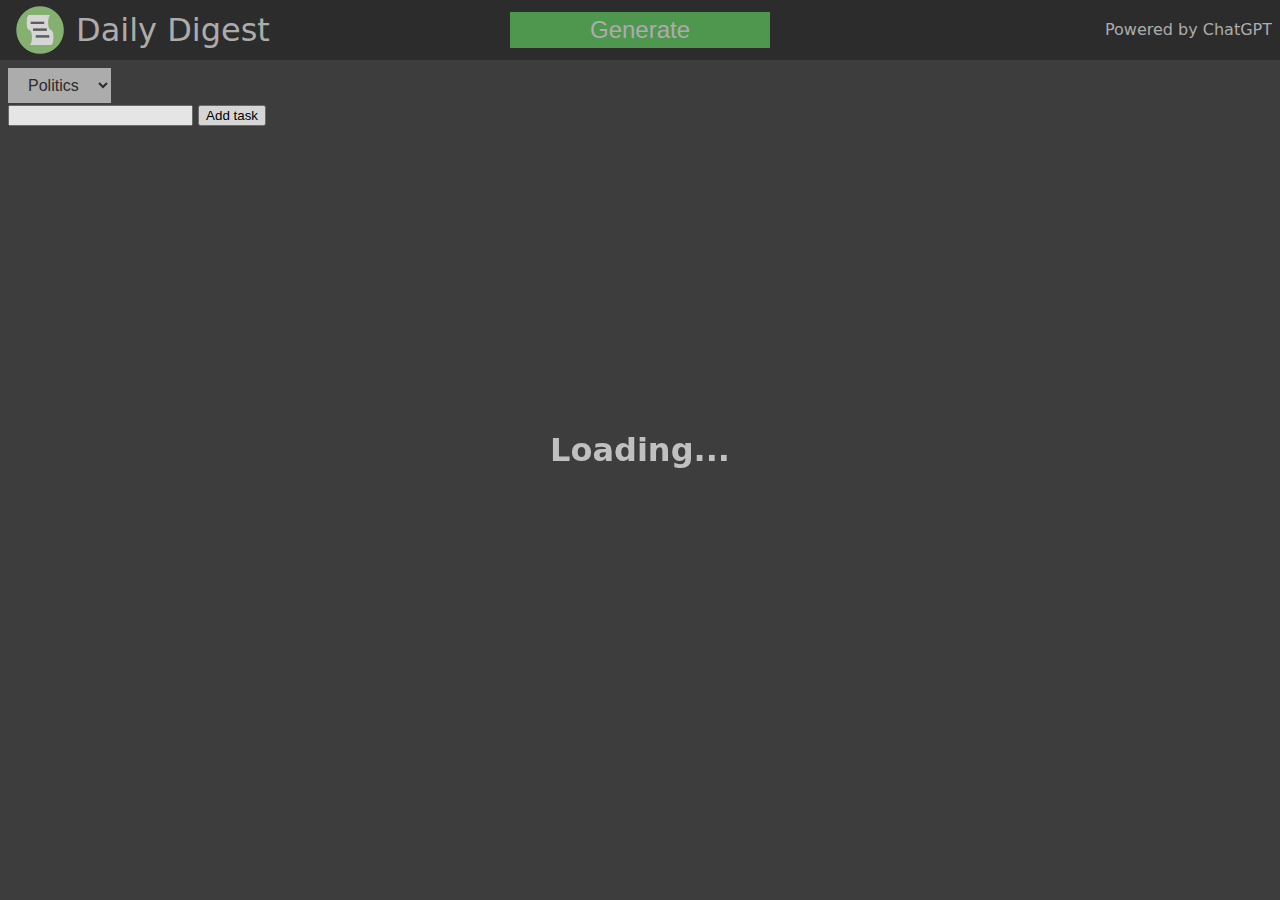
==== website/index.html @ 4cd842e0 "updated website" ====
<!doctype html>

<html>
    <head>
        <!-- Recommended meta tags -->
        <meta charset="UTF-8">
        <meta name="viewport" content="width=device-width,initial-scale=1.0">

        <!-- This script tag bootstraps PyScript -->
        <link rel="stylesheet" href="https://pyscript.net/releases/2024.1.1/core.css" />
        <script type="module" src="https://pyscript.net/releases/2024.1.1/core.js"></script>

        <!-- CSS for index.html -->
        <link rel="stylesheet" href="./assets/css/index.css"/>

        <!-- for splashscreen -->
        <style>
            #loading { outline: none; border: none; background: transparent; color: #c0c0c0}
        </style>
        <script type="module">
            const loading = document.getElementById('loading');
            addEventListener('py:ready', () => loading.close());
            loading.showModal();
        </script>

        <title>Daily Digest</title>
        <link rel="icon" type="image/png" href="./assets/favicon.png" />

        <style>
            .line-through {
                text-decoration: line-through;
            }
        </style>
    </head>

    <body>
        <dialog id="loading">
            <h1>Loading...</h1>
        </dialog>

        <ul class="navbar">
            <li>
                <img src="./assets/logo.png" class="logo" />
                <a class="title" href=".">Daily Digest</a>
            </li>
            <li>
                <button>Generate</button>
            </li>
            <li>
                <a href="https://openai.com/chatgpt">Powered by ChatGPT</a>
            </li>
        </ul>

        <main class="pyscript">
            <select name="Topic" id="dropdown">
                <option value="politics">Politics</option>
                <option value="world">World</option>
                <option value="nation">Nation</option>
            </select>
            <div>
                <input id="new-task-content" type="text" />
                <button id="new-task-btn" type="submit" py-click="add_task">
                    Add task
                </button>
            </div>

            <div id="list-tasks-container"></div>

            <template id="dropdown-template"><option value=""></option></template>

            <template id="article-template">
                <label class="flex items-center p-2">
                    <input style="vertical-align: middle;" type="checkbox" />
                    <p style="display: inline;"></p>
                </label>
            </template>
        </main>
        <script type="py" src="./web_main.py" config="./pyscript.toml"></script>
        <script type="py" src="../database/Database.py"></script>
    </body>
</html>
---- website/assets/css/index.css ----
body {
    margin: 0;
    padding: 0;
    border: 0;

    /* Color properties */
    --background-color: #444444;
    --accent-background-color: #313131;
    --text-color: #c0c0c0;
    --accent-color: #58a858;
    --dark-accent-color: #438143;
    --darkest-accent-color: #346634;

    background-color: var(--background-color);
    color: var(--text-color);
}

.pyscript {
    margin: 0.5rem;
}

html {
    font-family: system-ui, 
                -apple-system,
                BlinkMacSystemFont,
                'Segoe UI',
                Roboto,
                Oxygen,
                Ubuntu,
                Cantarell,
                'Open Sans',
                'Helvetica Neue',
                sans-serif;
    font-weight: 100;
    line-height: 1.5;
}

/* Navbar flexbox */
.navbar {
    display: flex;
    justify-content: space-between;
    align-items: center;
    gap: 1rem;
    list-style: none;
    position: sticky;
    height: 3.75rem;
    padding-left: 0.5rem;
    padding-right: 0.5rem;
    margin: 0;
    background-color: var(--accent-background-color);
}

.navbar li {
    flex: 1;
    display: flex;
    justify-content: center;
    align-items: center;
    overflow: clip;
    white-space: nowrap;
    height: 100%;
}

.navbar li:first-child {
    justify-content: left;
}

.navbar li:last-child {
    justify-content: right;
}

.logo {
    height: 3rem;
    margin-right: 0.25rem;
}

.title {
    text-decoration-line: none;
    font-size: 2rem;
    color: var(--text-color)
}

.navbar button {
    display: flex;
    border: none;
    padding: 0.25rem 5rem;
    font-size: 1.5rem;
    font-weight: 500;
    cursor: pointer;
    background-color: var(--accent-color);
    color: var(--text-color);
}

.navbar button:hover {
    background-color: var(--dark-accent-color);
}

.navbar button:active {
    background-color: var(--darkest-accent-color);
}

select {
    border: none;
    border-radius: 0;
    padding: 0.5rem 1rem;
    font-size: 1rem;
    font-weight: 500;
    background-color: var(--text-color);
    color: var(--accent-background-color);
}

a {
    text-decoration-line: none;
    color: var(--text-color);
}
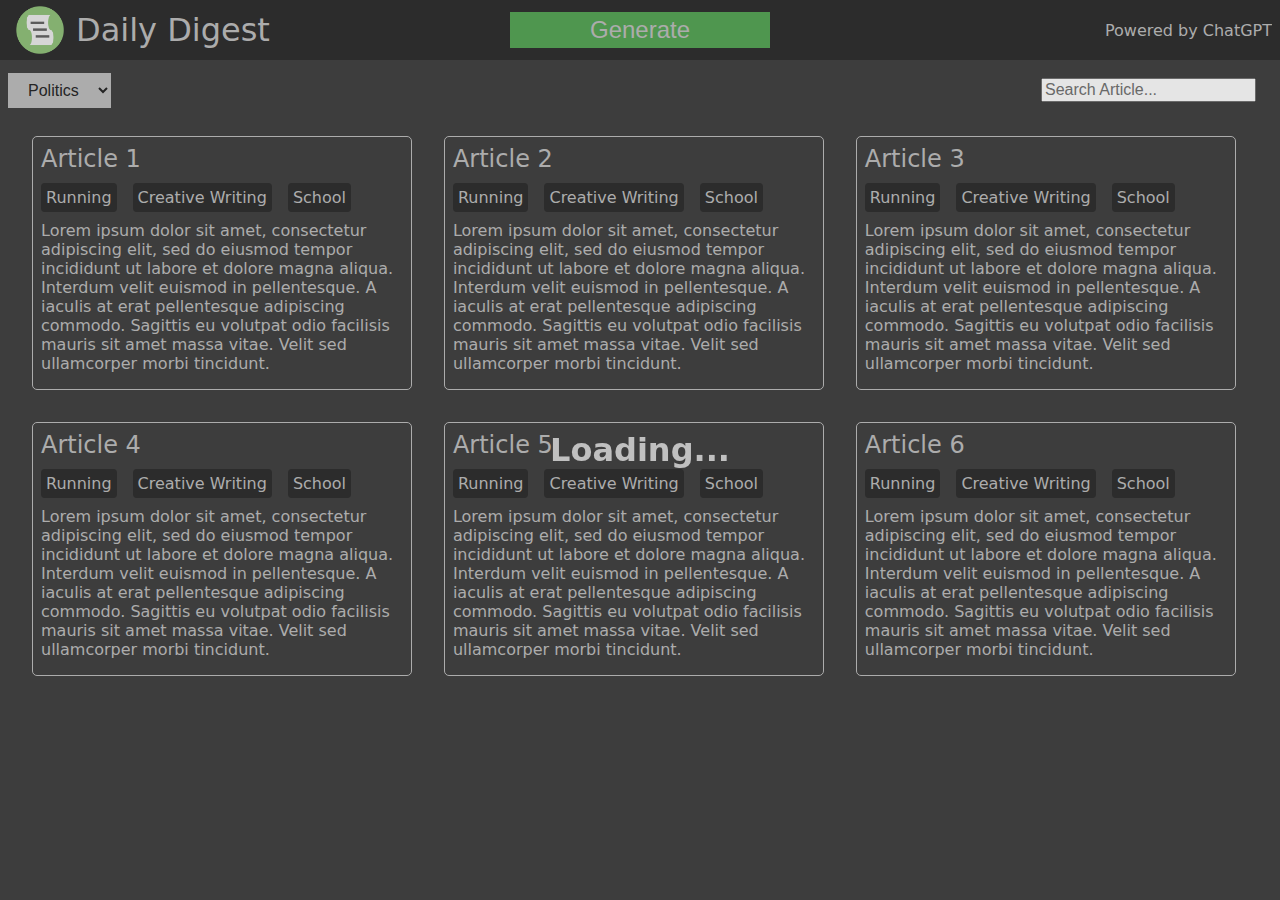
==== commit 5a21c6db: "Merge pull request #4 from jmaguin/website" ====
--- a/website/index.html
+++ b/website/index.html
@@ -33,7 +33,7 @@
         </style>
     </head>
 
-    <body>
+    <body class="pyscript">
         <dialog id="loading">
             <h1>Loading...</h1>
         </dialog>
@@ -44,38 +44,111 @@
                 <a class="title" href=".">Daily Digest</a>
             </li>
             <li>
-                <button>Generate</button>
+                <button py-click="generate">Generate</button>
             </li>
             <li>
                 <a href="https://openai.com/chatgpt">Powered by ChatGPT</a>
             </li>
         </ul>
+        <ul class="header">
+            <li>
+                <select name="Topic" id="dropdown">
+                    <option value="politics">Politics</option>
+                    <option value="world">World</option>
+                    <option value="nation">Nation</option>
+                </select>
+            </li>
+            <li>
+                <input type="search" placeholder="Search Article..."/>
+            </li>
+        </ul>
 
-        <main class="pyscript">
-            <select name="Topic" id="dropdown">
-                <option value="politics">Politics</option>
-                <option value="world">World</option>
-                <option value="nation">Nation</option>
-            </select>
-            <div>
-                <input id="new-task-content" type="text" />
-                <button id="new-task-btn" type="submit" py-click="add_task">
-                    Add task
-                </button>
-            </div>
-
-            <div id="list-tasks-container"></div>
-
-            <template id="dropdown-template"><option value=""></option></template>
-
-            <template id="article-template">
-                <label class="flex items-center p-2">
-                    <input style="vertical-align: middle;" type="checkbox" />
-                    <p style="display: inline;"></p>
-                </label>
-            </template>
+        <main>
+            <article py-click="article_clicked">
+                <h3><a href="article.html">Article 1</a></h3>
+                <ul class="tags">
+                    <li>Running</li>
+                    <li>Creative Writing</li>
+                    <li>School</li>
+                </ul>
+                <p>
+                    Lorem ipsum dolor sit amet, consectetur adipiscing elit, sed do eiusmod tempor 
+                    incididunt ut labore et dolore magna aliqua. Interdum velit euismod in pellentesque.
+                    A iaculis at erat pellentesque adipiscing commodo. Sagittis eu volutpat odio 
+                    facilisis mauris sit amet massa vitae. Velit sed ullamcorper morbi tincidunt.
+                </p>
+            </article>
+            <article py-click="article_clicked">
+                <h3><a href="article.html">Article 2</a></h3>
+                <ul class="tags">
+                    <li>Running</li>
+                    <li>Creative Writing</li>
+                    <li>School</li>
+                </ul>
+                <p>
+                    Lorem ipsum dolor sit amet, consectetur adipiscing elit, sed do eiusmod tempor 
+                    incididunt ut labore et dolore magna aliqua. Interdum velit euismod in pellentesque.
+                    A iaculis at erat pellentesque adipiscing commodo. Sagittis eu volutpat odio 
+                    facilisis mauris sit amet massa vitae. Velit sed ullamcorper morbi tincidunt.
+                </p>
+            </article>
+            <article py-click="article_clicked">
+                <h3><a href="article.html">Article 3</a></h3>
+                <ul class="tags">
+                    <li>Running</li>
+                    <li>Creative Writing</li>
+                    <li>School</li>
+                </ul>
+                <p>
+                    Lorem ipsum dolor sit amet, consectetur adipiscing elit, sed do eiusmod tempor 
+                    incididunt ut labore et dolore magna aliqua. Interdum velit euismod in pellentesque.
+                    A iaculis at erat pellentesque adipiscing commodo. Sagittis eu volutpat odio 
+                    facilisis mauris sit amet massa vitae. Velit sed ullamcorper morbi tincidunt.
+                </p>
+            </article>
+            <article py-click="article_clicked">
+                <h3><a href="article.html">Article 4</a></h3>
+                <ul class="tags">
+                    <li>Running</li>
+                    <li>Creative Writing</li>
+                    <li>School</li>
+                </ul>
+                <p>
+                    Lorem ipsum dolor sit amet, consectetur adipiscing elit, sed do eiusmod tempor 
+                    incididunt ut labore et dolore magna aliqua. Interdum velit euismod in pellentesque.
+                    A iaculis at erat pellentesque adipiscing commodo. Sagittis eu volutpat odio 
+                    facilisis mauris sit amet massa vitae. Velit sed ullamcorper morbi tincidunt.
+                </p>
+            </article>
+            <article py-click="article_clicked">
+                <h3><a href="article.html">Article 5</a></h3>
+                <ul class="tags">
+                    <li>Running</li>
+                    <li>Creative Writing</li>
+                    <li>School</li>
+                </ul>
+                <p>
+                    Lorem ipsum dolor sit amet, consectetur adipiscing elit, sed do eiusmod tempor 
+                    incididunt ut labore et dolore magna aliqua. Interdum velit euismod in pellentesque.
+                    A iaculis at erat pellentesque adipiscing commodo. Sagittis eu volutpat odio 
+                    facilisis mauris sit amet massa vitae. Velit sed ullamcorper morbi tincidunt.
+                </p>
+            </article>
+            <article py-click="article_clicked">
+                <h3><a href="article.html">Article 6</a></h3>
+                <ul class="tags">
+                    <li>Running</li>
+                    <li>Creative Writing</li>
+                    <li>School</li>
+                </ul>
+                <p>
+                    Lorem ipsum dolor sit amet, consectetur adipiscing elit, sed do eiusmod tempor 
+                    incididunt ut labore et dolore magna aliqua. Interdum velit euismod in pellentesque.
+                    A iaculis at erat pellentesque adipiscing commodo. Sagittis eu volutpat odio 
+                    facilisis mauris sit amet massa vitae. Velit sed ullamcorper morbi tincidunt.
+                </p>
+            </article>
         </main>
         <script type="py" src="./web_main.py" config="./pyscript.toml"></script>
-        <script type="py" src="../database/Database.py"></script>
     </body>
 </html>
--- a/website/assets/css/index.css
+++ b/website/assets/css/index.css
@@ -1,24 +1,3 @@
-body {
-    margin: 0;
-    padding: 0;
-    border: 0;
-
-    /* Color properties */
-    --background-color: #444444;
-    --accent-background-color: #313131;
-    --text-color: #c0c0c0;
-    --accent-color: #58a858;
-    --dark-accent-color: #438143;
-    --darkest-accent-color: #346634;
-
-    background-color: var(--background-color);
-    color: var(--text-color);
-}
-
-.pyscript {
-    margin: 0.5rem;
-}
-
 html {
     font-family: system-ui, 
                 -apple-system,
@@ -32,22 +11,41 @@
                 'Helvetica Neue',
                 sans-serif;
     font-weight: 100;
-    line-height: 1.5;
 }
 
-/* Navbar flexbox */
-.navbar {
+body {
+    margin: 0;
+    padding: 0;
+    border: 0;
+
+    /* Color properties */
+    --gray: #444444;
+    --dark-gray: #313131;
+    --darkest-gray: #292929;
+    --text-color: #c0c0c0;
+    --accent-color: #58a858;
+    --dark-accent-color: #438143;
+    --darkest-accent-color: #346634;
+
+    background-color: var(--gray);
+    color: var(--text-color);
+}
+
+body ul {
     display: flex;
+    list-style: none;
     justify-content: space-between;
     align-items: center;
     gap: 1rem;
-    list-style: none;
-    position: sticky;
     height: 3.75rem;
     padding-left: 0.5rem;
     padding-right: 0.5rem;
     margin: 0;
-    background-color: var(--accent-background-color);
+}
+
+/* Navbar */
+.navbar {
+    background-color: var(--dark-gray);
 }
 
 .navbar li {
@@ -98,6 +96,7 @@
     background-color: var(--darkest-accent-color);
 }
 
+/* Header */
 select {
     border: none;
     border-radius: 0;
@@ -105,10 +104,77 @@
     font-size: 1rem;
     font-weight: 500;
     background-color: var(--text-color);
-    color: var(--accent-background-color);
+    color: var(--darkest-gray);
+}
+
+input {
+    color: var(--darkest-gray);
+    outline: none;
+    font-size: 1rem;
+    margin: 1rem;
+}
+
+/* Main */
+main {
+    display: flex;
+    justify-content: flex-start;
+    flex-wrap: wrap;
+    margin-left: 1rem;
+    margin-right: 1rem;
+}
+
+/* Articles */
+article {
+    display: flex;
+    flex-direction: column;
+    align-items: flex-start;
+    flex-basis: 29%;
+    margin: 1rem;
+    padding-left: 0.5rem;
+    padding-right: 0.5rem;
+    border: solid;
+    border-radius: 5px;
+    border-width: 0.1rem;
+    border-color: var(--text-color);
+}
+
+article h3 {
+    padding: 0;
+    margin-top: 0.5rem;
+    margin-bottom: 1rem;
+    font-size: 1.5rem;
+    font-weight: 500;
+}
+
+article .tags {
+    margin-top: 0.5rem;
+    margin-bottom: 0.5rem;
+    height: 0;
+    gap: 1rem;
+    padding-left: 0;
+    padding-right: 0;
+}
+
+article .tags li {
+    padding: 5px;
+    border-radius: 4px;
+    background-color: var(--dark-gray);
+}
+
+article:hover {
+    transition: 0.1s;
+    transform: scale(1.01);
+    cursor: pointer;
+    background-color: var(--darkest-gray);
+}
+
+article:active {
+    transition: 0.1s;
+    transform: scale(0.99);
 }
 
 a {
     text-decoration-line: none;
     color: var(--text-color);
 }
+
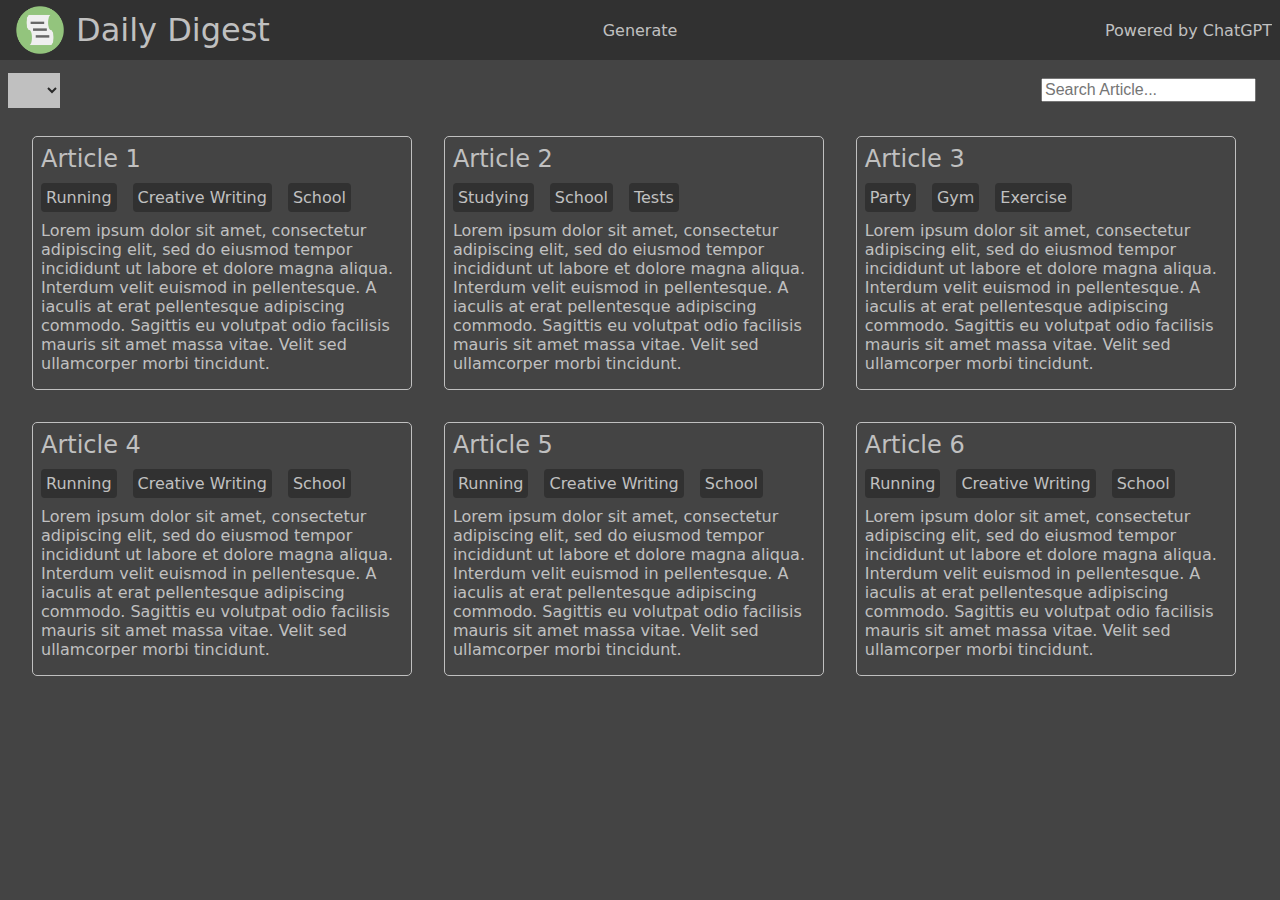
==== commit 94748409: "dropdown now populates with master_tags" ====
--- a/website/index.html
+++ b/website/index.html
@@ -11,17 +11,8 @@
         <script type="module" src="https://pyscript.net/releases/2024.1.1/core.js"></script>
 
         <!-- CSS for index.html -->
+        <link rel="stylesheet" href="./assets/css/base.css"/>
         <link rel="stylesheet" href="./assets/css/index.css"/>
-
-        <!-- for splashscreen -->
-        <style>
-            #loading { outline: none; border: none; background: transparent; color: #c0c0c0}
-        </style>
-        <script type="module">
-            const loading = document.getElementById('loading');
-            addEventListener('py:ready', () => loading.close());
-            loading.showModal();
-        </script>
 
         <title>Daily Digest</title>
         <link rel="icon" type="image/png" href="./assets/favicon.png" />
@@ -34,17 +25,13 @@
     </head>
 
     <body class="pyscript">
-        <dialog id="loading">
-            <h1>Loading...</h1>
-        </dialog>
-
         <ul class="navbar">
             <li>
                 <img src="./assets/logo.png" class="logo" />
                 <a class="title" href=".">Daily Digest</a>
             </li>
             <li>
-                <button py-click="generate">Generate</button>
+                <a href="loading.html" class="button">Generate</a>
             </li>
             <li>
                 <a href="https://openai.com/chatgpt">Powered by ChatGPT</a>
@@ -52,11 +39,7 @@
         </ul>
         <ul class="header">
             <li>
-                <select name="Topic" id="dropdown">
-                    <option value="politics">Politics</option>
-                    <option value="world">World</option>
-                    <option value="nation">Nation</option>
-                </select>
+                <select name="Topic" id="dropdown"></select>
             </li>
             <li>
                 <input type="search" placeholder="Search Article..."/>
@@ -81,9 +64,9 @@
             <article py-click="article_clicked">
                 <h3><a href="article.html">Article 2</a></h3>
                 <ul class="tags">
-                    <li>Running</li>
-                    <li>Creative Writing</li>
+                    <li>Studying</li>
                     <li>School</li>
+                    <li>Tests</li>
                 </ul>
                 <p>
                     Lorem ipsum dolor sit amet, consectetur adipiscing elit, sed do eiusmod tempor 
@@ -95,9 +78,9 @@
             <article py-click="article_clicked">
                 <h3><a href="article.html">Article 3</a></h3>
                 <ul class="tags">
-                    <li>Running</li>
-                    <li>Creative Writing</li>
-                    <li>School</li>
+                    <li>Party</li>
+                    <li>Gym</li>
+                    <li>Exercise</li>
                 </ul>
                 <p>
                     Lorem ipsum dolor sit amet, consectetur adipiscing elit, sed do eiusmod tempor 
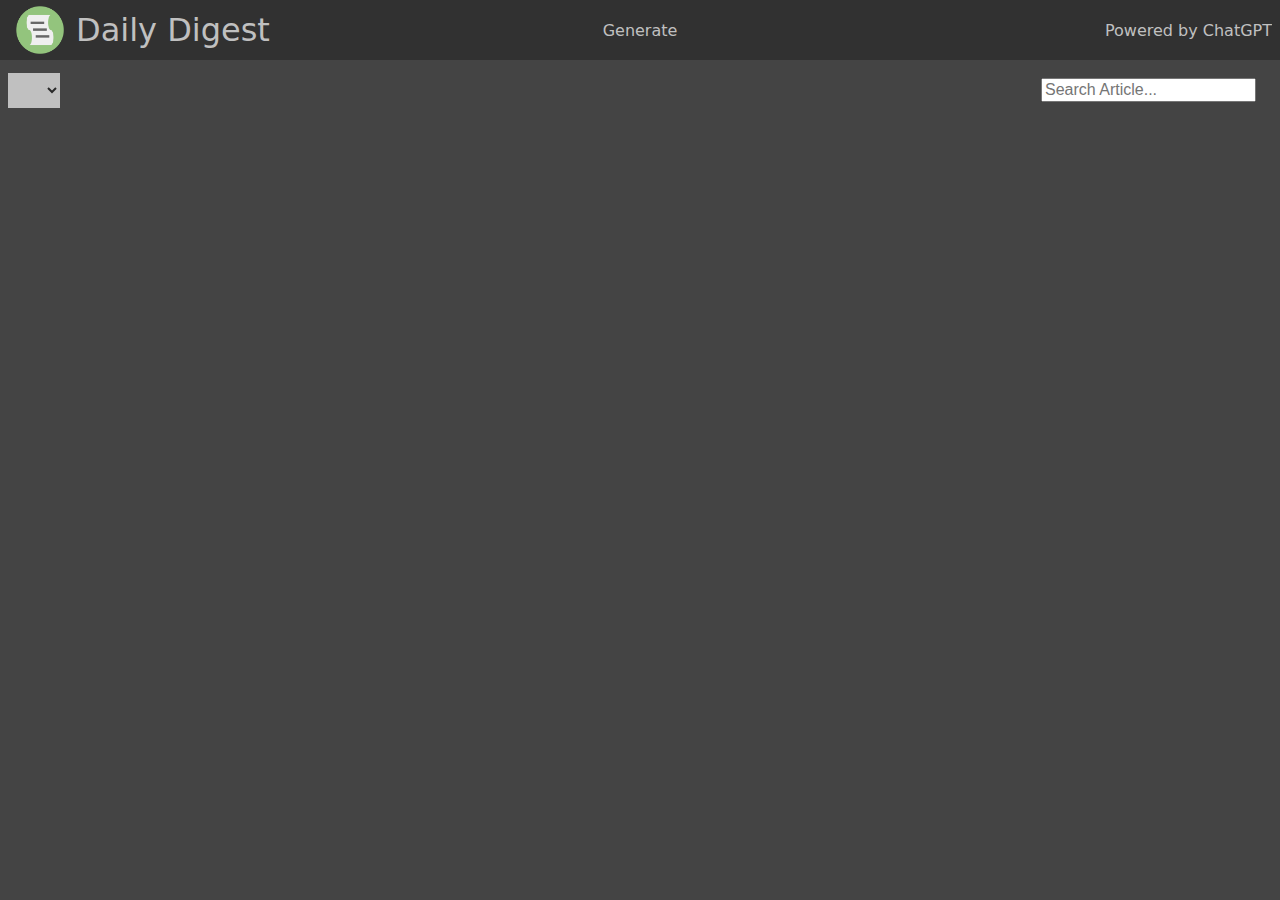
==== commit ec08073b: "website now loads articles from database" ====
--- a/website/index.html
+++ b/website/index.html
@@ -42,96 +42,14 @@
                 <select name="Topic" id="dropdown"></select>
             </li>
             <li>
+                <p class="articleCount"></p>
+            </li>
+            <li>
                 <input type="search" placeholder="Search Article..."/>
             </li>
         </ul>
 
-        <main>
-            <article py-click="article_clicked">
-                <h3><a href="article.html">Article 1</a></h3>
-                <ul class="tags">
-                    <li>Running</li>
-                    <li>Creative Writing</li>
-                    <li>School</li>
-                </ul>
-                <p>
-                    Lorem ipsum dolor sit amet, consectetur adipiscing elit, sed do eiusmod tempor 
-                    incididunt ut labore et dolore magna aliqua. Interdum velit euismod in pellentesque.
-                    A iaculis at erat pellentesque adipiscing commodo. Sagittis eu volutpat odio 
-                    facilisis mauris sit amet massa vitae. Velit sed ullamcorper morbi tincidunt.
-                </p>
-            </article>
-            <article py-click="article_clicked">
-                <h3><a href="article.html">Article 2</a></h3>
-                <ul class="tags">
-                    <li>Studying</li>
-                    <li>School</li>
-                    <li>Tests</li>
-                </ul>
-                <p>
-                    Lorem ipsum dolor sit amet, consectetur adipiscing elit, sed do eiusmod tempor 
-                    incididunt ut labore et dolore magna aliqua. Interdum velit euismod in pellentesque.
-                    A iaculis at erat pellentesque adipiscing commodo. Sagittis eu volutpat odio 
-                    facilisis mauris sit amet massa vitae. Velit sed ullamcorper morbi tincidunt.
-                </p>
-            </article>
-            <article py-click="article_clicked">
-                <h3><a href="article.html">Article 3</a></h3>
-                <ul class="tags">
-                    <li>Party</li>
-                    <li>Gym</li>
-                    <li>Exercise</li>
-                </ul>
-                <p>
-                    Lorem ipsum dolor sit amet, consectetur adipiscing elit, sed do eiusmod tempor 
-                    incididunt ut labore et dolore magna aliqua. Interdum velit euismod in pellentesque.
-                    A iaculis at erat pellentesque adipiscing commodo. Sagittis eu volutpat odio 
-                    facilisis mauris sit amet massa vitae. Velit sed ullamcorper morbi tincidunt.
-                </p>
-            </article>
-            <article py-click="article_clicked">
-                <h3><a href="article.html">Article 4</a></h3>
-                <ul class="tags">
-                    <li>Running</li>
-                    <li>Creative Writing</li>
-                    <li>School</li>
-                </ul>
-                <p>
-                    Lorem ipsum dolor sit amet, consectetur adipiscing elit, sed do eiusmod tempor 
-                    incididunt ut labore et dolore magna aliqua. Interdum velit euismod in pellentesque.
-                    A iaculis at erat pellentesque adipiscing commodo. Sagittis eu volutpat odio 
-                    facilisis mauris sit amet massa vitae. Velit sed ullamcorper morbi tincidunt.
-                </p>
-            </article>
-            <article py-click="article_clicked">
-                <h3><a href="article.html">Article 5</a></h3>
-                <ul class="tags">
-                    <li>Running</li>
-                    <li>Creative Writing</li>
-                    <li>School</li>
-                </ul>
-                <p>
-                    Lorem ipsum dolor sit amet, consectetur adipiscing elit, sed do eiusmod tempor 
-                    incididunt ut labore et dolore magna aliqua. Interdum velit euismod in pellentesque.
-                    A iaculis at erat pellentesque adipiscing commodo. Sagittis eu volutpat odio 
-                    facilisis mauris sit amet massa vitae. Velit sed ullamcorper morbi tincidunt.
-                </p>
-            </article>
-            <article py-click="article_clicked">
-                <h3><a href="article.html">Article 6</a></h3>
-                <ul class="tags">
-                    <li>Running</li>
-                    <li>Creative Writing</li>
-                    <li>School</li>
-                </ul>
-                <p>
-                    Lorem ipsum dolor sit amet, consectetur adipiscing elit, sed do eiusmod tempor 
-                    incididunt ut labore et dolore magna aliqua. Interdum velit euismod in pellentesque.
-                    A iaculis at erat pellentesque adipiscing commodo. Sagittis eu volutpat odio 
-                    facilisis mauris sit amet massa vitae. Velit sed ullamcorper morbi tincidunt.
-                </p>
-            </article>
-        </main>
-        <script type="py" src="./web_main.py" config="./pyscript.toml"></script>
+        <main></main>
+        <script type="py" src="./index.py" config="./pyscript.toml"></script>
     </body>
 </html>
